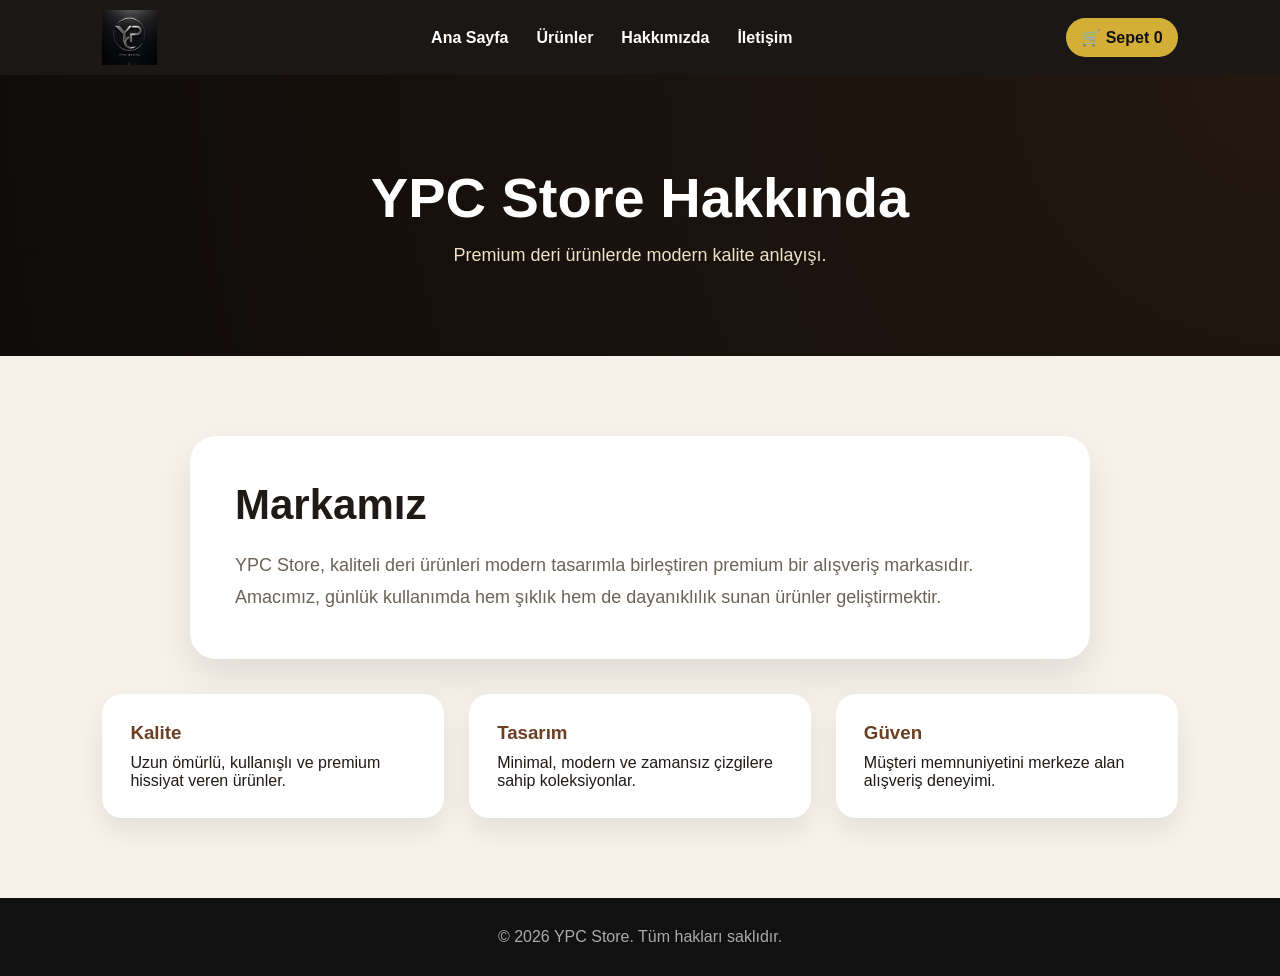
==== about.html @ 559c8d1a "first commit" ====
<!DOCTYPE html>
<html lang="tr">
<head>
  <meta charset="UTF-8" />
  <meta name="viewport" content="width=device-width, initial-scale=1.0" />
  <title>YPC Store | Hakkımızda</title>
  <link rel="icon" href="images/logo.png">
  <link rel="stylesheet" href="style.css" />
</head>
<body>

  <nav class="navbar">
    <a href="index.html" class="logo">
  <img src="images/logo.png" alt="YPC Store Logo">
</a>

    <ul class="menu">
      <li><a href="index.html">Ana Sayfa</a></li>
      <li><a href="products.html">Ürünler</a></li>
      <li><a href="about.html">Hakkımızda</a></li>
      <li><a href="contact.html">İletişim</a></li>
    </ul>

    <a href="cart.html" class="cart-btn">🛒 Sepet <span id="cartCount">0</span></a>
  </nav>

  <section class="page-header">
    <h1>YPC Store Hakkında</h1>
    <p>Premium deri ürünlerde modern kalite anlayışı.</p>
  </section>

  <section class="section about-page">
    <div class="about-box">
      <h2>Markamız</h2>
      <p>
        YPC Store, kaliteli deri ürünleri modern tasarımla birleştiren premium
        bir alışveriş markasıdır. Amacımız, günlük kullanımda hem şıklık hem de
        dayanıklılık sunan ürünler geliştirmektir.
      </p>
    </div>

    <div class="about-grid">
      <div>
        <h3>Kalite</h3>
        <p>Uzun ömürlü, kullanışlı ve premium hissiyat veren ürünler.</p>
      </div>

      <div>
        <h3>Tasarım</h3>
        <p>Minimal, modern ve zamansız çizgilere sahip koleksiyonlar.</p>
      </div>

      <div>
        <h3>Güven</h3>
        <p>Müşteri memnuniyetini merkeze alan alışveriş deneyimi.</p>
      </div>
    </div>
  </section>

  <footer>
    <p>© 2026 YPC Store. Tüm hakları saklıdır.</p>
  </footer>

  <script src="script.js"></script>
</body>
</html>
---- style.css ----
* {
  margin: 0;
  padding: 0;
  box-sizing: border-box;
}

html {
  scroll-behavior: smooth;
}

body {
  font-family: Arial, sans-serif;
  background: #f6f1e9;
  color: #1f1a17;
}

.navbar {
  height: 75px;
  padding: 0 8%;
  background: rgba(20, 16, 13, 0.97);
  color: white;
  display: flex;
  align-items: center;
  justify-content: space-between;
  position: sticky;
  top: 0;
  z-index: 100;
}

.logo {
  display: flex;
  align-items: center;
  text-decoration: none;
}

.logo img {
  height: 55px;
  object-fit: contain;
}

.menu {
  display: flex;
  gap: 28px;
  list-style: none;
}

.menu a {
  color: white;
  text-decoration: none;
  font-weight: bold;
}

.menu a:hover {
  color: #d4af37;
}

.cart-btn {
  background: #d4af37;
  color: #111;
  border: none;
  padding: 10px 15px;
  border-radius: 30px;
  font-weight: bold;
  cursor: pointer;
  text-decoration: none;
}

.hero {
  min-height: 90vh;
  padding: 90px 10%;
  display: flex;
  align-items: center;
  justify-content: space-between;
  gap: 50px;
  background:
    linear-gradient(rgba(15, 12, 10, 0.75), rgba(15, 12, 10, 0.75)),
    radial-gradient(circle at top right, #6b3f24, #0f0c0a);
  color: white;
}

.hero-text {
  max-width: 700px;
}

.small-title {
  color: #d4af37;
  letter-spacing: 4px;
  font-weight: bold;
  margin-bottom: 18px;
}

.hero h1 {
  font-size: 68px;
  margin-bottom: 20px;
}

.hero p {
  font-size: 19px;
  line-height: 1.7;
  color: #eee0c9;
}

.hero-buttons {
  display: flex;
  gap: 18px;
  margin-top: 35px;
}

.primary-btn,
.secondary-btn {
  display: inline-block;
  padding: 15px 28px;
  border-radius: 40px;
  text-decoration: none;
  font-weight: bold;
  transition: 0.3s;
}

.primary-btn {
  background: #d4af37;
  color: #111;
}

.secondary-btn {
  border: 2px solid #d4af37;
  color: #d4af37;
}

.primary-btn:hover,
.secondary-btn:hover {
  transform: translateY(-4px);
}

.hero-card {
  width: 320px;
  padding: 35px;
  border-radius: 28px;
  background: rgba(255,255,255,0.12);
  backdrop-filter: blur(18px);
  border: 1px solid rgba(255,255,255,0.2);
}

.hero-card span {
  color: #d4af37;
  font-weight: bold;
}

.hero-card h3 {
  font-size: 30px;
  margin: 16px 0;
}

.features {
  display: grid;
  grid-template-columns: repeat(3, 1fr);
  padding: 35px 8%;
  gap: 25px;
  background: #fffaf1;
}

.features div {
  background: white;
  padding: 28px;
  border-radius: 20px;
  box-shadow: 0 12px 30px rgba(0,0,0,0.08);
}

.features h3 {
  color: #6b3f24;
  margin-bottom: 8px;
}

.section {
  padding: 80px 8%;
}

.section h2 {
  text-align: center;
  font-size: 42px;
  margin-bottom: 45px;
}

.page-header {
  padding: 90px 8%;
  text-align: center;
  color: white;
  background:
    linear-gradient(rgba(15, 12, 10, 0.78), rgba(15, 12, 10, 0.78)),
    radial-gradient(circle at top right, #6b3f24, #0f0c0a);
}

.page-header h1 {
  font-size: 56px;
  margin-bottom: 15px;
}

.page-header p {
  color: #eee0c9;
  font-size: 18px;
}

.products {
  display: grid;
  grid-template-columns: repeat(3, 1fr);
  gap: 25px;
}

.product-card {
  background: white;
  padding: 25px;
  border-radius: 26px;
  box-shadow: 0 18px 40px rgba(0,0,0,0.09);
  position: relative;
  transition: 0.3s;
}

.product-card:hover {
  transform: translateY(-10px);
}

.product-image {
  height: 180px;
  border-radius: 22px;
  background: linear-gradient(135deg, #2b1c14, #8b5a35);
  color: #d4af37;
  font-size: 70px;
  display: flex;
  align-items: center;
  justify-content: center;
  margin-bottom: 18px;
}

.badge {
  background: #1f1a17;
  color: #d4af37;
  padding: 7px 12px;
  border-radius: 18px;
  font-size: 13px;
  font-weight: bold;
}

.product-card h3 {
  margin: 16px 0 10px;
}

.product-card p {
  color: #6b6258;
  line-height: 1.5;
}

.product-card h4 {
  font-size: 24px;
  margin: 18px 0;
  color: #6b3f24;
}

.product-card button {
  width: 100%;
  padding: 14px;
  border: none;
  border-radius: 18px;
  background: #d4af37;
  color: #111;
  font-weight: bold;
  cursor: pointer;
}

.center {
  text-align: center;
  margin-top: 40px;
}

.about-box {
  max-width: 900px;
  margin: auto;
  background: white;
  padding: 45px;
  border-radius: 26px;
  box-shadow: 0 18px 40px rgba(0,0,0,0.09);
}

.about-box h2 {
  text-align: left;
  margin-bottom: 20px;
}

.about-box p {
  font-size: 18px;
  line-height: 1.8;
  color: #6b6258;
}

.about-grid {
  margin-top: 35px;
  display: grid;
  grid-template-columns: repeat(3, 1fr);
  gap: 25px;
}

.about-grid div {
  background: white;
  padding: 28px;
  border-radius: 20px;
  box-shadow: 0 12px 30px rgba(0,0,0,0.08);
}

.about-grid h3 {
  color: #6b3f24;
  margin-bottom: 10px;
}

.contact form {
  max-width: 650px;
  margin: auto;
  display: flex;
  flex-direction: column;
  gap: 18px;
}

.contact input,
.contact textarea,
.checkout-box input,
.checkout-box select {
  padding: 16px;
  border: none;
  border-radius: 15px;
  outline: none;
  font-size: 16px;
  box-shadow: 0 10px 25px rgba(0,0,0,0.08);
}

.contact textarea {
  height: 140px;
  resize: none;
}

.contact button,
.checkout-box button,
.total-box button {
  padding: 16px;
  border: none;
  border-radius: 15px;
  background: #1f1a17;
  color: #d4af37;
  font-weight: bold;
  cursor: pointer;
}

.contact-info {
  max-width: 900px;
  margin: 40px auto 0;
  display: grid;
  grid-template-columns: repeat(3, 1fr);
  gap: 25px;
}

.contact-info div {
  background: white;
  padding: 25px;
  border-radius: 20px;
  text-align: center;
  box-shadow: 0 12px 30px rgba(0,0,0,0.08);
}

.cart-page {
  display: grid;
  grid-template-columns: 1fr 420px;
  gap: 35px;
  align-items: start;
}

.cart-list,
.checkout-box {
  background: white;
  padding: 30px;
  border-radius: 26px;
  box-shadow: 0 18px 40px rgba(0,0,0,0.09);
}

.checkout-box {
  display: flex;
  flex-direction: column;
  gap: 15px;
}

.cart-list h2,
.checkout-box h2 {
  text-align: left;
  margin-bottom: 25px;
}

.cart-item {
  padding: 18px 0;
  border-bottom: 1px solid #eee;
  display: flex;
  justify-content: space-between;
  gap: 15px;
}

.cart-item h4 {
  margin-bottom: 6px;
}

.cart-item button {
  padding: 8px 12px;
  border: none;
  border-radius: 12px;
  background: #1f1a17;
  color: #d4af37;
  cursor: pointer;
}

.total-box {
  margin-top: 30px;
  display: flex;
  justify-content: space-between;
  gap: 20px;
  align-items: center;
}

.demo-note {
  font-size: 13px;
  color: #6b6258;
  line-height: 1.5;
}

footer {
  background: #111;
  color: #aaa;
  text-align: center;
  padding: 30px;
}

@media (max-width: 950px) {
  .hero {
    flex-direction: column;
    text-align: center;
  }

  .hero h1,
  .page-header h1 {
    font-size: 42px;
  }

  .hero-buttons {
    justify-content: center;
    flex-wrap: wrap;
  }

  .features,
  .products,
  .about-grid,
  .contact-info,
  .cart-page {
    grid-template-columns: 1fr;
  }

  .menu {
    display: none;
  }

  .cart-page {
    display: block;
  }

  .checkout-box {
    margin-top: 30px;
  }
}

.footer-logo {
  height: 70px;
  margin-bottom: 15px;
}
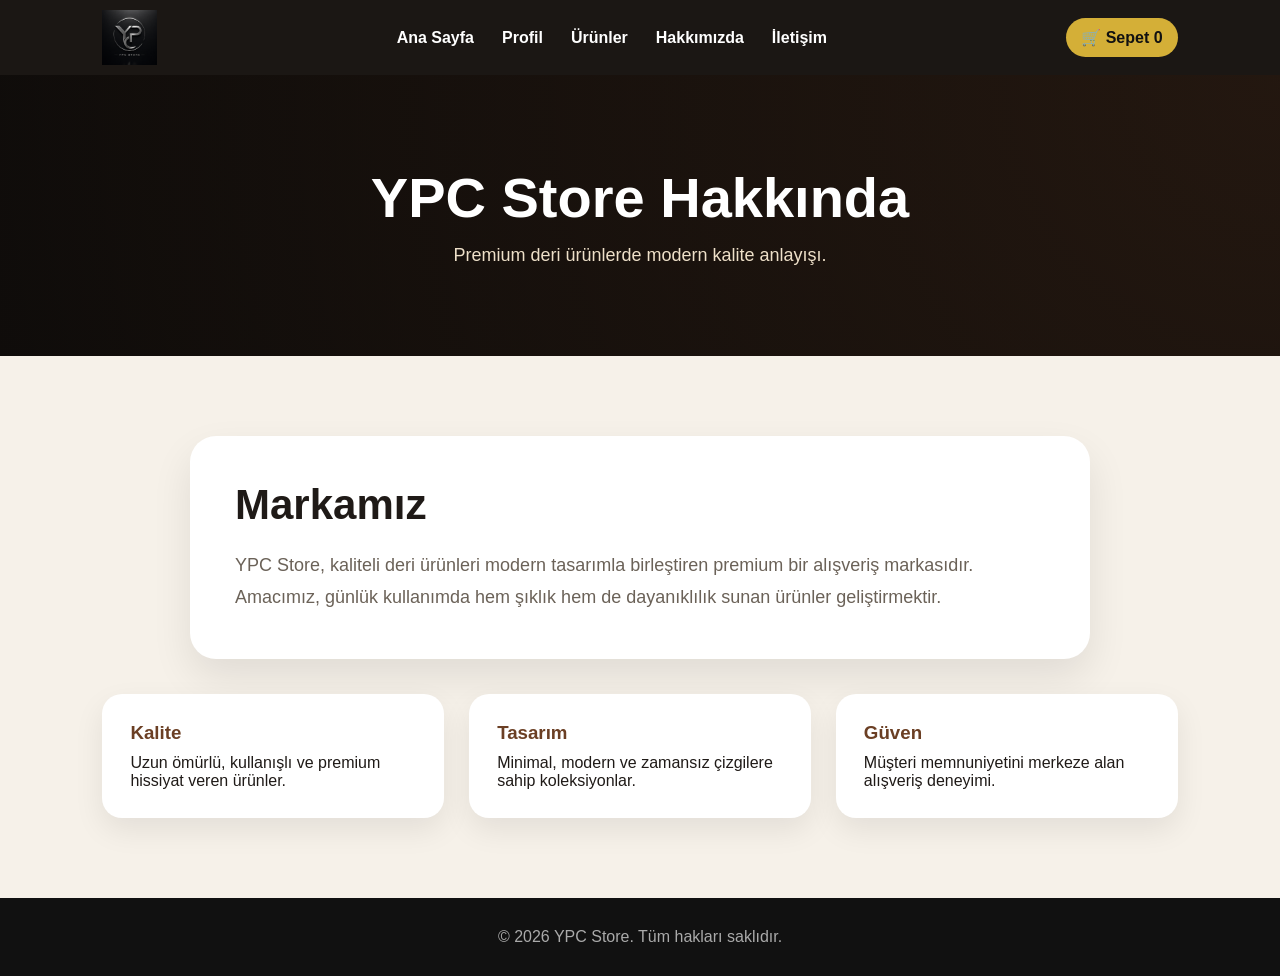
==== commit 9efb9752: "add login register profile system" ====
--- a/about.html
+++ b/about.html
@@ -16,6 +16,7 @@
 
     <ul class="menu">
       <li><a href="index.html">Ana Sayfa</a></li>
+      <li><a href="profile.html">Profil</a></li>
       <li><a href="products.html">Ürünler</a></li>
       <li><a href="about.html">Hakkımızda</a></li>
       <li><a href="contact.html">İletişim</a></li>
--- a/style.css
+++ b/style.css
@@ -471,4 +471,153 @@
 .footer-logo {
   height: 70px;
   margin-bottom: 15px;
+}
+
+.logo {
+  display: flex;
+  align-items: center;
+  text-decoration: none;
+}
+
+.logo img {
+  height: 55px;
+  object-fit: contain;
+}
+
+.auth-page {
+  min-height: 80vh;
+  padding: 80px 8%;
+  display: flex;
+  align-items: center;
+  justify-content: center;
+  background:
+    linear-gradient(rgba(15, 12, 10, 0.78), rgba(15, 12, 10, 0.78)),
+    radial-gradient(circle at top right, #6b3f24, #0f0c0a);
+}
+
+.auth-box {
+  width: 430px;
+  max-width: 100%;
+  background: #fffaf1;
+  padding: 35px;
+  border-radius: 28px;
+  box-shadow: 0 20px 50px rgba(0,0,0,0.25);
+  display: flex;
+  flex-direction: column;
+  gap: 16px;
+}
+
+.auth-box h1 {
+  font-size: 38px;
+  color: #1f1a17;
+}
+
+.auth-box p {
+  color: #6b6258;
+  line-height: 1.6;
+}
+
+.auth-box input {
+  padding: 16px;
+  border: none;
+  border-radius: 15px;
+  outline: none;
+  font-size: 16px;
+  box-shadow: 0 10px 25px rgba(0,0,0,0.08);
+}
+
+.auth-box button {
+  padding: 16px;
+  border: none;
+  border-radius: 15px;
+  background: #d4af37;
+  color: #111;
+  font-weight: bold;
+  cursor: pointer;
+}
+
+.auth-link {
+  text-align: center;
+}
+
+.auth-link a {
+  color: #6b3f24;
+  font-weight: bold;
+}
+
+.profile-page {
+  display: grid;
+  grid-template-columns: 360px 1fr;
+  gap: 30px;
+  align-items: start;
+}
+
+.profile-card-box,
+.orders-box {
+  background: white;
+  padding: 30px;
+  border-radius: 28px;
+  box-shadow: 0 18px 40px rgba(0,0,0,0.09);
+}
+
+.profile-avatar {
+  width: 110px;
+  height: 110px;
+  border-radius: 50%;
+  background: linear-gradient(135deg, #1f1a17, #6b3f24);
+  color: #d4af37;
+  display: flex;
+  align-items: center;
+  justify-content: center;
+  font-size: 28px;
+  font-weight: bold;
+  margin-bottom: 20px;
+}
+
+.profile-card-box h2 {
+  margin-bottom: 8px;
+}
+
+.profile-card-box p {
+  color: #6b6258;
+}
+
+.profile-actions {
+  margin-top: 25px;
+  display: flex;
+  flex-direction: column;
+  gap: 12px;
+}
+
+.profile-actions a,
+.profile-actions button {
+  text-align: center;
+  padding: 14px;
+  border-radius: 15px;
+  border: none;
+  text-decoration: none;
+  background: #1f1a17;
+  color: #d4af37;
+  font-weight: bold;
+  cursor: pointer;
+}
+
+.order-item {
+  padding: 20px;
+  border-radius: 18px;
+  background: #fffaf1;
+}
+
+.order-item h3 {
+  margin-bottom: 8px;
+}
+
+.order-item p {
+  color: #6b6258;
+}
+
+@media (max-width: 950px) {
+  .profile-page {
+    grid-template-columns: 1fr;
+  }
 }
